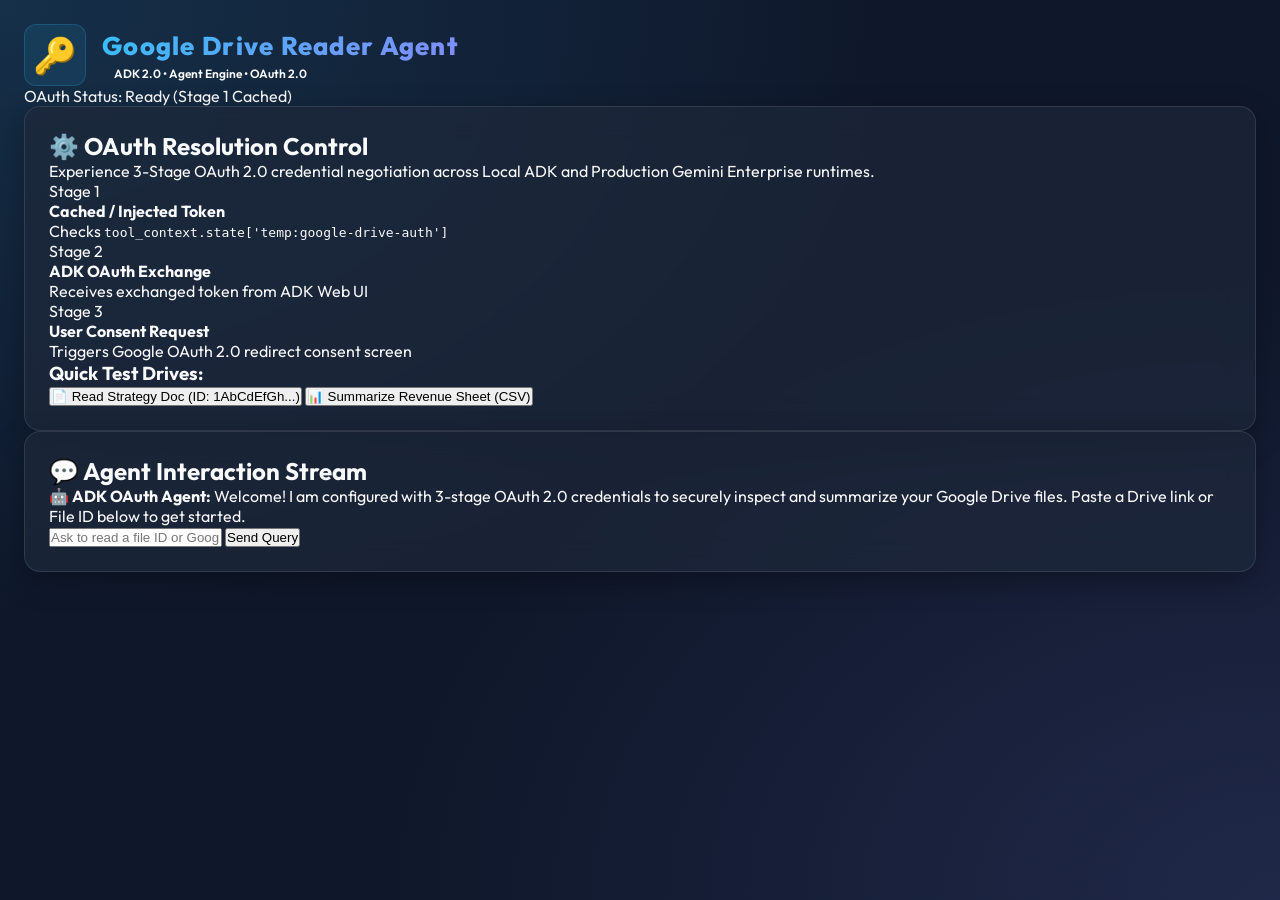
==== demos/adk-ae-oauth/static/index.html @ 9a61024b "feat(demos): add upgraded adk-ae-oauth demo adhering to Demo Factory SDLC standard" ====
<!DOCTYPE html>
<html lang="en">
<head>
    <meta charset="UTF-8">
    <meta name="viewport" content="width=device-width, initial-scale=1.0">
    <title>Google Drive Reader - ADK Agent Engine & OAuth Demo</title>
    <meta name="description" content="ADK 2.0 Agent Engine Google Drive Reader with 3-stage OAuth 2.0 credential resolution.">
    <link href="https://fonts.googleapis.com/css2?family=Outfit:wght@300;400;500;600;700&display=swap" rel="stylesheet">
    <link rel="stylesheet" href="/static/css/style.css">
</head>
<body>
    <div class="app-wrapper">
        <header class="navbar">
            <div class="brand">
                <div class="logo-icon">🔑</div>
                <div>
                    <h1>Google Drive Reader Agent</h1>
                    <span class="badge">ADK 2.0 • Agent Engine • OAuth 2.0</span>
                </div>
            </div>
            <div class="status-pill">
                <span class="pulse-dot"></span>
                <span id="oauth-status-text">OAuth Status: Ready (Stage 1 Cached)</span>
            </div>
        </header>

        <main class="dashboard-grid">
            <section class="card control-panel">
                <h2>⚙️ OAuth Resolution Control</h2>
                <p class="section-desc">Experience 3-Stage OAuth 2.0 credential negotiation across Local ADK and Production Gemini Enterprise runtimes.</p>

                <div class="stage-flow">
                    <div class="stage-step active">
                        <span class="step-num">Stage 1</span>
                        <div class="step-details">
                            <strong>Cached / Injected Token</strong>
                            <p>Checks <code>tool_context.state['temp:google-drive-auth']</code></p>
                        </div>
                    </div>
                    <div class="stage-step">
                        <span class="step-num">Stage 2</span>
                        <div class="step-details">
                            <strong>ADK OAuth Exchange</strong>
                            <p>Receives exchanged token from ADK Web UI</p>
                        </div>
                    </div>
                    <div class="stage-step">
                        <span class="step-num">Stage 3</span>
                        <div class="step-details">
                            <strong>User Consent Request</strong>
                            <p>Triggers Google OAuth 2.0 redirect consent screen</p>
                        </div>
                    </div>
                </div>

                <div class="quick-samples">
                    <h3>Quick Test Drives:</h3>
                    <button class="sample-btn" data-query="Read Google Doc 'Q3_Strategic_AI_Architecture.gdoc' with ID 1AbCdEfGhIjKlMnOpQrStUvWxYz_12345">
                        📄 Read Strategy Doc (ID: 1AbCdEfGh...)
                    </button>
                    <button class="sample-btn" data-query="Summarize CSV sheet data from Google Drive">
                        📊 Summarize Revenue Sheet (CSV)
                    </button>
                </div>
            </section>

            <section class="card chat-section">
                <h2>💬 Agent Interaction Stream</h2>
                <div id="chat-output" class="chat-output">
                    <div class="agent-msg welcome-msg">
                        <strong>🤖 ADK OAuth Agent:</strong> Welcome! I am configured with 3-stage OAuth 2.0 credentials to securely inspect and summarize your Google Drive files. Paste a Drive link or File ID below to get started.
                    </div>
                </div>

                <div class="input-container">
                    <input type="text" id="query-input" placeholder="Ask to read a file ID or Google Drive link..." />
                    <button id="send-btn">
                        <span>Send Query</span>
                    </button>
                </div>
            </section>
        </main>
    </div>

    <script src="/static/js/app.js"></script>
</body>
</html>
---- static/css/style.css ----
:root {
    --bg-dark: #0f172a;
    --card-bg: rgba(30, 41, 59, 0.7);
    --border-color: rgba(255, 255, 255, 0.1);
    --primary-glow: #38bdf8;
    --accent-purple: #818cf8;
    --accent-green: #34d399;
    --text-light: #f8fafc;
    --text-muted: #94a3b8;
    --font-main: 'Outfit', sans-serif;
    --font-code: 'Fira Code', monospace;
}

* {
    box-sizing: border-box;
    margin: 0;
    padding: 0;
}

body {
    font-family: var(--font-main);
    background-color: var(--bg-dark);
    background-image: 
        radial-gradient(at 0% 0%, rgba(56, 189, 248, 0.15) 0px, transparent 50%),
        radial-gradient(at 100% 100%, rgba(129, 140, 248, 0.15) 0px, transparent 50%);
    color: var(--text-light);
    min-height: 100vh;
    padding: 1.5rem;
}

.app-wrapper {
    max-width: 1280px;
    margin: 0 auto;
}

/* Header Styling */
.app-header {
    display: flex;
    justify-content: space-between;
    align-items: center;
    padding: 1rem 1.5rem;
    background: var(--card-bg);
    backdrop-filter: blur(16px);
    border: 1px solid var(--border-color);
    border-radius: 16px;
    margin-bottom: 1.5rem;
}

.brand {
    display: flex;
    align-items: center;
    gap: 1rem;
}

.logo-icon {
    font-size: 2.2rem;
    background: rgba(56, 189, 248, 0.1);
    padding: 0.5rem;
    border-radius: 12px;
    border: 1px solid rgba(56, 189, 248, 0.2);
}

.brand h1 {
    font-size: 1.6rem;
    font-weight: 800;
    letter-spacing: 0.05em;
    background: linear-gradient(135deg, #38bdf8, #818cf8);
    -webkit-background-clip: text;
    background-clip: text;
    -webkit-text-fill-color: transparent;
}

.tagline {
    font-size: 0.85rem;
    color: var(--text-muted);
    font-weight: 500;
}

.header-badges {
    display: flex;
    gap: 0.5rem;
}

.badge {
    font-size: 0.75rem;
    padding: 0.35rem 0.75rem;
    border-radius: 20px;
    font-weight: 600;
}

.badge-paper {
    background: rgba(129, 140, 248, 0.2);
    color: #c084fc;
    border: 1px solid rgba(129, 140, 248, 0.3);
}

.badge-gcp {
    background: rgba(56, 189, 248, 0.2);
    color: #38bdf8;
    border: 1px solid rgba(56, 189, 248, 0.3);
}

.badge-idle {
    background: rgba(148, 163, 184, 0.2);
    color: #94a3b8;
}

.badge-success {
    background: rgba(52, 211, 153, 0.2);
    color: #34d399;
    border: 1px solid rgba(52, 211, 153, 0.3);
}

/* Tabs Navigation */
.nav-tabs {
    display: flex;
    gap: 0.75rem;
    margin-bottom: 1.5rem;
}

.tab-btn {
    background: rgba(30, 41, 59, 0.5);
    border: 1px solid var(--border-color);
    color: var(--text-muted);
    padding: 0.75rem 1.25rem;
    border-radius: 12px;
    font-family: var(--font-main);
    font-weight: 600;
    font-size: 0.95rem;
    cursor: pointer;
    transition: all 0.2s ease;
    display: flex;
    align-items: center;
    gap: 0.5rem;
}

.tab-btn:hover {
    background: rgba(56, 189, 248, 0.1);
    color: var(--text-light);
}

.tab-btn.active {
    background: linear-gradient(135deg, rgba(56, 189, 248, 0.2), rgba(129, 140, 248, 0.2));
    border-color: var(--primary-glow);
    color: var(--primary-glow);
    box-shadow: 0 0 15px rgba(56, 189, 248, 0.2);
}

/* Content Area */
.tab-content {
    display: none;
}

.tab-content.active {
    display: block;
}

.grid-2col {
    display: grid;
    grid-template-columns: 1fr 1fr;
    gap: 1.5rem;
}

@media (max-width: 900px) {
    .grid-2col {
        grid-template-columns: 1fr;
    }
}

/* Glass Cards */
.card {
    background: var(--card-bg);
    backdrop-filter: blur(16px);
    border: 1px solid var(--border-color);
    border-radius: 16px;
    padding: 1.5rem;
    box-shadow: 0 10px 30px rgba(0, 0, 0, 0.3);
}

.card-header {
    display: flex;
    justify-content: space-between;
    align-items: flex-start;
    margin-bottom: 1.25rem;
    border-bottom: 1px solid var(--border-color);
    padding-bottom: 0.75rem;
}

.card-header h2 {
    font-size: 1.2rem;
    font-weight: 700;
    color: #f1f5f9;
}

.card-header p {
    font-size: 0.85rem;
    color: var(--text-muted);
}

/* Forms & Inputs */
.form-group {
    margin-bottom: 1rem;
}

.form-group label {
    display: block;
    font-size: 0.85rem;
    font-weight: 600;
    margin-bottom: 0.4rem;
    color: #cbd5e1;
}

.form-control {
    width: 100%;
    background: rgba(15, 23, 42, 0.8);
    border: 1px solid rgba(255, 255, 255, 0.15);
    border-radius: 8px;
    padding: 0.65rem 0.85rem;
    color: var(--text-light);
    font-family: var(--font-main);
    font-size: 0.9rem;
    transition: border-color 0.2s ease;
}

.form-control:focus {
    outline: none;
    border-color: var(--primary-glow);
    box-shadow: 0 0 8px rgba(56, 189, 248, 0.3);
}

.checkboxes {
    display: flex;
    flex-direction: column;
    gap: 0.4rem;
}

.checkboxes label {
    font-weight: 400;
    color: #94a3b8;
    cursor: pointer;
}

/* Buttons */
.btn {
    width: 100%;
    padding: 0.75rem 1.25rem;
    border-radius: 10px;
    font-family: var(--font-main);
    font-weight: 700;
    font-size: 0.95rem;
    cursor: pointer;
    border: none;
    transition: transform 0.15s ease, box-shadow 0.15s ease;
}

.btn:active {
    transform: scale(0.98);
}

.btn-primary {
    background: linear-gradient(135deg, #0284c7, #2563eb);
    color: white;
    box-shadow: 0 4px 15px rgba(2, 132, 199, 0.4);
}

.btn-accent {
    background: linear-gradient(135deg, #7c3aed, #4f46e5);
    color: white;
    box-shadow: 0 4px 15px rgba(124, 58, 237, 0.4);
}

.btn-secondary {
    background: rgba(51, 65, 85, 0.8);
    color: #f1f5f9;
    border: 1px solid var(--border-color);
}

.btn:hover {
    opacity: 0.95;
}

/* Generated Artifacts Placeholder & Code Blocks */
.gen-result-placeholder {
    text-align: center;
    padding: 3rem 1rem;
    color: var(--text-muted);
}

.placeholder-icon {
    font-size: 3rem;
    margin-bottom: 0.5rem;
}

.subtabs {
    display: flex;
    gap: 0.4rem;
    margin-bottom: 0.75rem;
}

.subtab-btn {
    background: rgba(15, 23, 42, 0.6);
    border: 1px solid var(--border-color);
    color: var(--text-muted);
    padding: 0.35rem 0.75rem;
    border-radius: 6px;
    font-family: var(--font-main);
    font-size: 0.8rem;
    cursor: pointer;
}

.subtab-btn.active {
    background: rgba(56, 189, 248, 0.2);
    color: var(--primary-glow);
    border-color: var(--primary-glow);
}

.code-block {
    background: rgba(15, 23, 42, 0.95);
    border: 1px solid rgba(255, 255, 255, 0.1);
    border-radius: 8px;
    padding: 1rem;
    max-height: 380px;
    overflow-y: auto;
    font-family: var(--font-code);
    font-size: 0.82rem;
    color: #34d399;
}

/* Interactive Runner Output */
.agent-output-box {
    margin-top: 1rem;
    background: rgba(15, 23, 42, 0.6);
    border: 1px solid var(--border-color);
    border-radius: 8px;
    padding: 0.85rem;
}

.agent-output-box h3, .thought-timeline h3, .tool-calls-container h3, .eval-scores-container h3 {
    font-size: 0.85rem;
    color: var(--text-muted);
    margin-bottom: 0.5rem;
    text-transform: uppercase;
    letter-spacing: 0.05em;
}

.response-text {
    font-size: 0.95rem;
    color: var(--primary-glow);
    font-weight: 500;
}

.timeline-list {
    list-style: none;
    padding-left: 0.5rem;
}

.timeline-list li {
    font-size: 0.85rem;
    color: #cbd5e1;
    margin-bottom: 0.4rem;
    position: relative;
    padding-left: 1.2rem;
}

.timeline-list li::before {
    content: "•";
    color: var(--accent-purple);
    font-size: 1.2rem;
    position: absolute;
    left: 0;
    top: -3px;
}

.tool-list {
    display: flex;
    flex-direction: column;
    gap: 0.5rem;
    margin-bottom: 1rem;
}

.tool-item {
    background: rgba(15, 23, 42, 0.8);
    border: 1px solid rgba(129, 140, 248, 0.3);
    border-radius: 6px;
    padding: 0.5rem 0.75rem;
    font-family: var(--font-code);
    font-size: 0.8rem;
    color: #a7f3d0;
}

.score-card-grid {
    display: grid;
    grid-template-columns: repeat(3, 1fr);
    gap: 0.75rem;
    margin-bottom: 1rem;
}

.score-card {
    background: rgba(15, 23, 42, 0.8);
    border: 1px solid var(--border-color);
    border-radius: 8px;
    padding: 0.75rem;
    text-align: center;
}

.score-title {
    display: block;
    font-size: 0.75rem;
    color: var(--text-muted);
}

.score-val {
    font-size: 1.3rem;
    font-weight: 700;
    color: var(--accent-green);
}

.eval-logs {
    margin-top: 1rem;
    background: rgba(15, 23, 42, 0.95);
    border-radius: 8px;
    padding: 0.75rem;
    font-family: var(--font-code);
    font-size: 0.8rem;
    color: #f1f5f9;
}

/* TCO Calculator */
.slider-group {
    margin-bottom: 1.5rem;
}

.slider-group label {
    display: block;
    font-size: 0.9rem;
    margin-bottom: 0.5rem;
}

.slider-group input[type="range"] {
    width: 100%;
    accent-color: var(--primary-glow);
}

.tco-comparison-grid {
    display: grid;
    grid-template-columns: 1fr 1fr;
    gap: 1rem;
    margin-bottom: 1.5rem;
}

.tco-box {
    border-radius: 12px;
    padding: 1.25rem;
    border: 1px solid var(--border-color);
}

.vibe-box {
    background: rgba(239, 68, 68, 0.1);
    border-color: rgba(239, 68, 68, 0.3);
}

.vibe-box h3 {
    color: #f87171;
    margin-bottom: 0.75rem;
}

.agentic-box {
    background: rgba(52, 211, 153, 0.1);
    border-color: rgba(52, 211, 153, 0.3);
}

.agentic-box h3 {
    color: #34d399;
    margin-bottom: 0.75rem;
}

.tco-stat {
    display: flex;
    justify-content: space-between;
    font-size: 0.88rem;
    margin-bottom: 0.4rem;
}

.tco-desc {
    font-size: 0.78rem;
    color: var(--text-muted);
    margin-top: 0.75rem;
    line-height: 1.3;
}

.tco-summary-banner {
    background: linear-gradient(135deg, rgba(56, 189, 248, 0.15), rgba(129, 140, 248, 0.15));
    border: 1px solid var(--primary-glow);
    border-radius: 12px;
    padding: 1rem;
    display: flex;
    justify-content: space-around;
    text-align: center;
    margin-bottom: 1rem;
}

.m-val {
    display: block;
    font-size: 1.6rem;
    font-weight: 800;
    color: var(--primary-glow);
}

.m-lbl {
    font-size: 0.8rem;
    color: var(--text-muted);
}

.tco-exp-text {
    font-size: 0.88rem;
    color: #cbd5e1;
    line-height: 1.4;
    background: rgba(15, 23, 42, 0.6);
    padding: 0.85rem;
    border-radius: 8px;
}
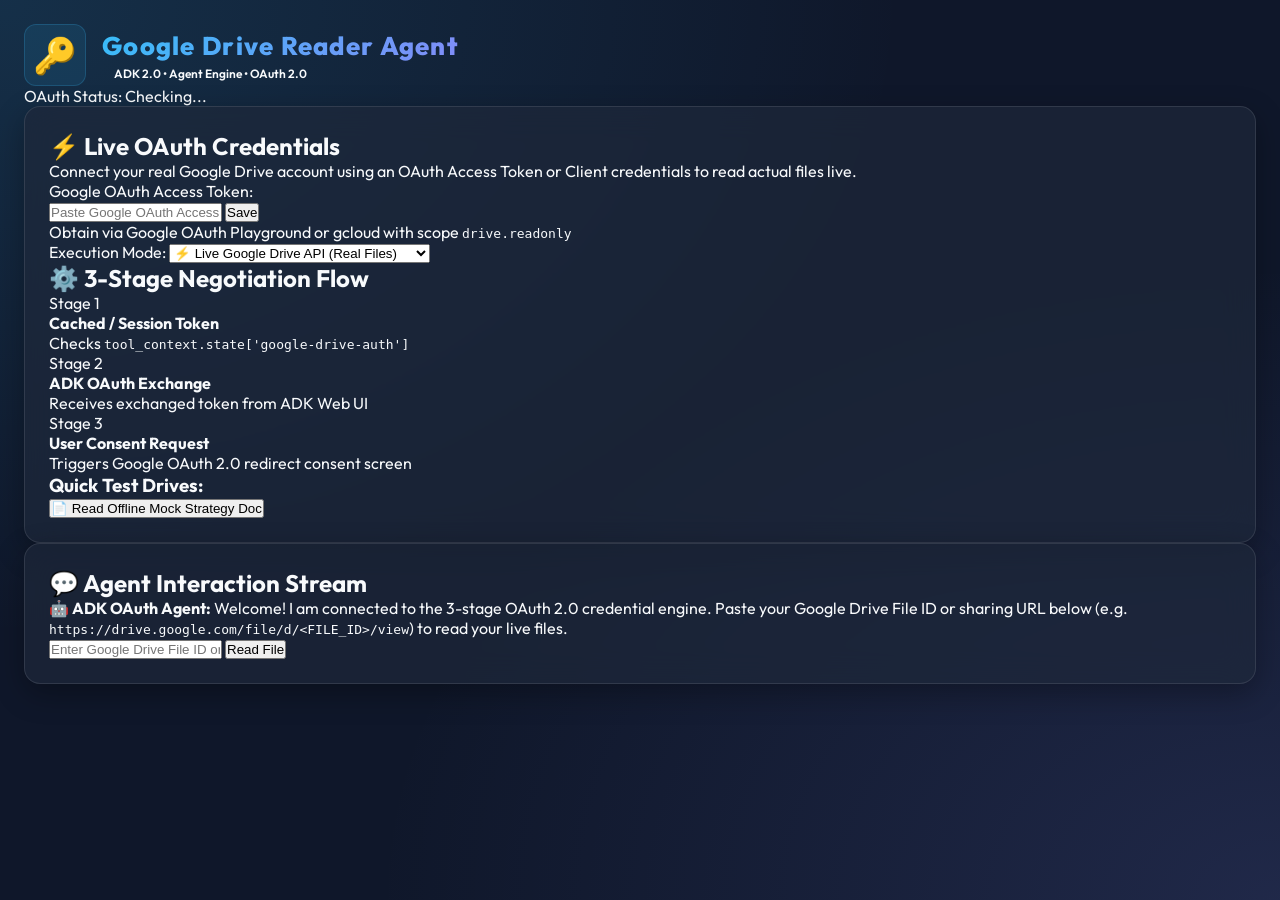
==== commit b79491ed: "feat(oauth): implement live Google Drive API fetching with multi-stage OAuth credential resolution a" ====
--- a/demos/adk-ae-oauth/static/index.html
+++ b/demos/adk-ae-oauth/static/index.html
@@ -19,22 +19,41 @@
                 </div>
             </div>
             <div class="status-pill">
-                <span class="pulse-dot"></span>
-                <span id="oauth-status-text">OAuth Status: Ready (Stage 1 Cached)</span>
+                <span class="pulse-dot" id="status-dot"></span>
+                <span id="oauth-status-text">OAuth Status: Checking...</span>
             </div>
         </header>
 
         <main class="dashboard-grid">
             <section class="card control-panel">
-                <h2>⚙️ OAuth Resolution Control</h2>
-                <p class="section-desc">Experience 3-Stage OAuth 2.0 credential negotiation across Local ADK and Production Gemini Enterprise runtimes.</p>
+                <h2>⚡ Live OAuth Credentials</h2>
+                <p class="section-desc">Connect your real Google Drive account using an OAuth Access Token or Client credentials to read actual files live.</p>
 
+                <div class="token-box">
+                    <label for="token-input">Google OAuth Access Token:</label>
+                    <div class="input-group-row">
+                        <input type="password" id="token-input" placeholder="Paste Google OAuth Access Token..." />
+
+                        <button id="save-token-btn">Save</button>
+                    </div>
+                    <span class="help-text">Obtain via Google OAuth Playground or gcloud with scope <code>drive.readonly</code></span>
+                </div>
+
+                <div class="mode-box">
+                    <label>Execution Mode:</label>
+                    <select id="mode-select">
+                        <option value="live">⚡ Live Google Drive API (Real Files)</option>
+                        <option value="sim">🧪 Offline Simulation Mode (Mock Files)</option>
+                    </select>
+                </div>
+
+                <h2>⚙️ 3-Stage Negotiation Flow</h2>
                 <div class="stage-flow">
                     <div class="stage-step active">
                         <span class="step-num">Stage 1</span>
                         <div class="step-details">
-                            <strong>Cached / Injected Token</strong>
-                            <p>Checks <code>tool_context.state['temp:google-drive-auth']</code></p>
+                            <strong>Cached / Session Token</strong>
+                            <p>Checks <code>tool_context.state['google-drive-auth']</code></p>
                         </div>
                     </div>
                     <div class="stage-step">
@@ -55,11 +74,8 @@
 
                 <div class="quick-samples">
                     <h3>Quick Test Drives:</h3>
-                    <button class="sample-btn" data-query="Read Google Doc 'Q3_Strategic_AI_Architecture.gdoc' with ID 1AbCdEfGhIjKlMnOpQrStUvWxYz_12345">
-                        📄 Read Strategy Doc (ID: 1AbCdEfGh...)
-                    </button>
-                    <button class="sample-btn" data-query="Summarize CSV sheet data from Google Drive">
-                        📊 Summarize Revenue Sheet (CSV)
+                    <button class="sample-btn" data-query="Read Google Doc 'Q3_Strategic_AI_Architecture.gdoc' with ID 1AbCdEfGhIjKlMnOpQrStUvWxYz_12345" data-sim="true">
+                        📄 Read Offline Mock Strategy Doc
                     </button>
                 </div>
             </section>
@@ -68,14 +84,14 @@
                 <h2>💬 Agent Interaction Stream</h2>
                 <div id="chat-output" class="chat-output">
                     <div class="agent-msg welcome-msg">
-                        <strong>🤖 ADK OAuth Agent:</strong> Welcome! I am configured with 3-stage OAuth 2.0 credentials to securely inspect and summarize your Google Drive files. Paste a Drive link or File ID below to get started.
+                        <strong>🤖 ADK OAuth Agent:</strong> Welcome! I am connected to the 3-stage OAuth 2.0 credential engine. Paste your Google Drive File ID or sharing URL below (e.g. <code>https://drive.google.com/file/d/&lt;FILE_ID&gt;/view</code>) to read your live files.
                     </div>
                 </div>
 
                 <div class="input-container">
-                    <input type="text" id="query-input" placeholder="Ask to read a file ID or Google Drive link..." />
+                    <input type="text" id="query-input" placeholder="Enter Google Drive File ID or sharing link..." />
                     <button id="send-btn">
-                        <span>Send Query</span>
+                        <span>Read File</span>
                     </button>
                 </div>
             </section>
